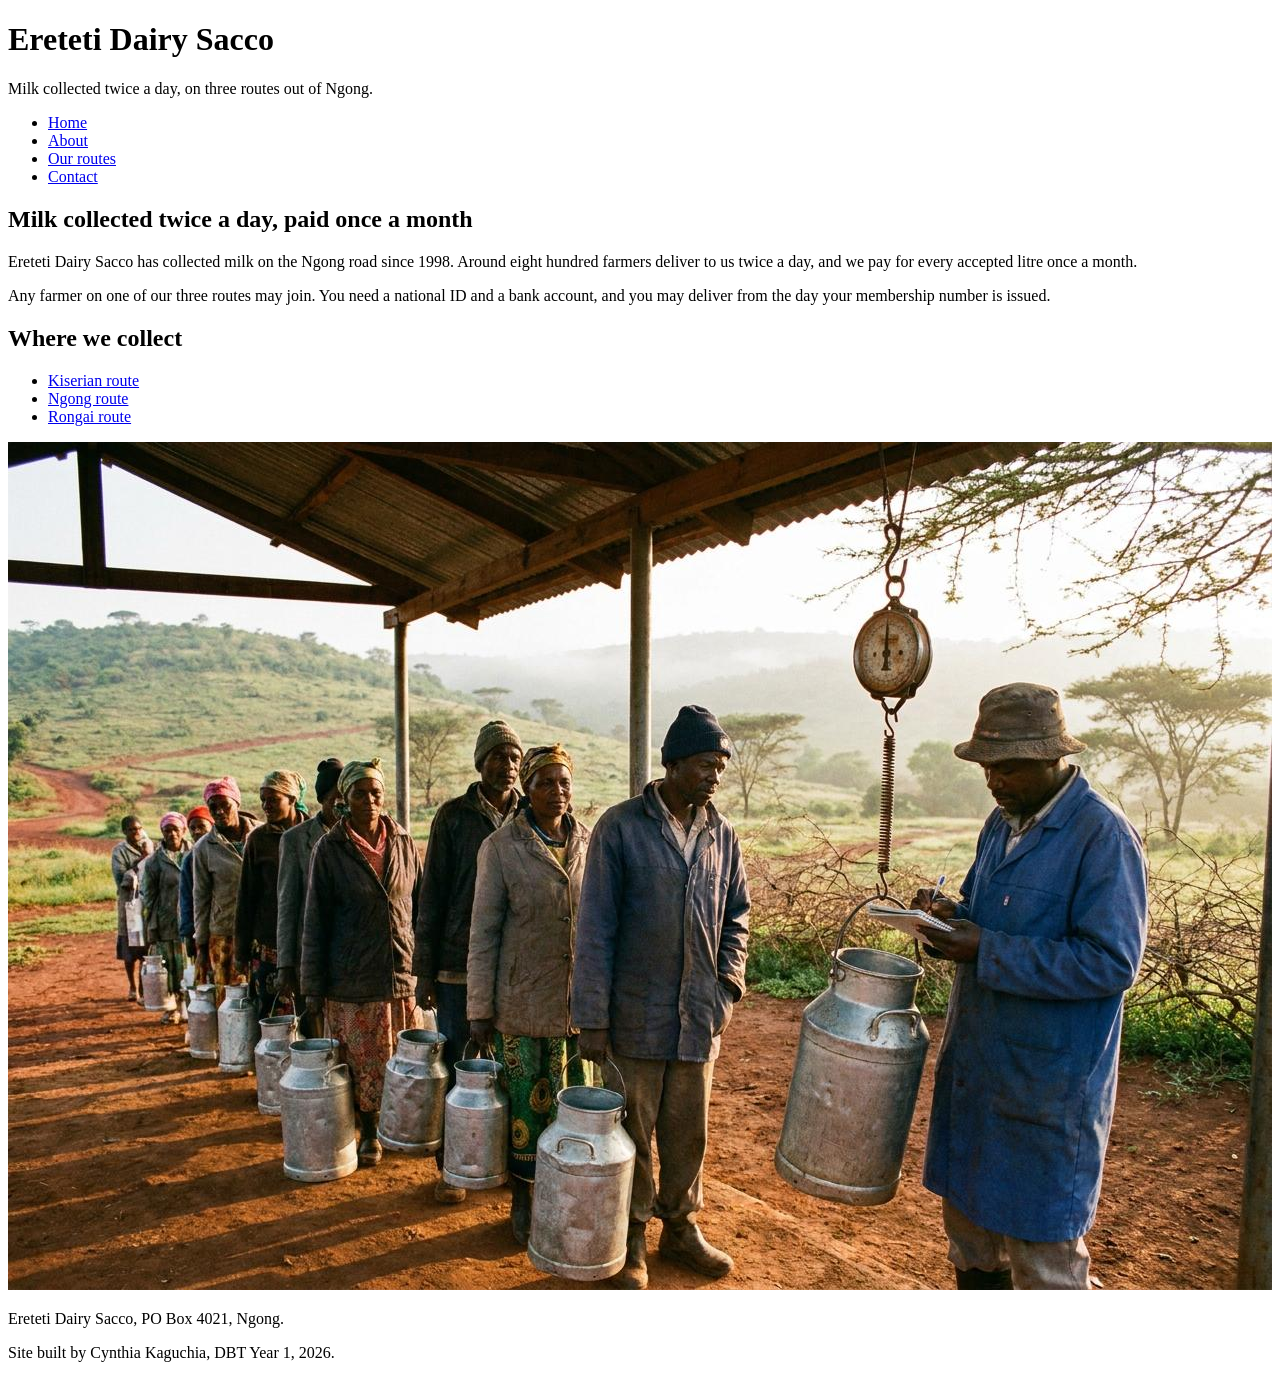
==== index.html @ 5cdb379c "home page" ====
<!DOCTYPE html>
<html lang="en">
<head>
<meta charset="utf-8">
<title>Ereteti Dairy Sacco</title>
</head>
<body>
<header>
<h1>Ereteti Dairy Sacco</h1>
<p>Milk collected twice a day, on three routes out of Ngong.</p>
</header>
<nav>
<ul>
<li><a href="index.html">Home</a></li>
<li><a href="about.html">About</a></li>
<li><a href="routes.html">Our routes</a></li>
<li><a href="contact.html">Contact</a></li>
</ul>
</nav>
<main>
    <section>
<h2>Milk collected twice a day, paid once a month</h2>
<p>Ereteti Dairy Sacco has collected milk on the Ngong road since
1998. Around eight hundred farmers deliver to us twice a day, and
we pay for every accepted litre once a month.</p>
<p>Any farmer on one of our three routes may join. You need a
national ID and a bank account, and you may deliver from the day
your membership number is issued.</p>
   </section>
   <section>
<h2>Where we collect</h2>
<ul>
<li><a href="routes.html">Kiserian route</a></li>
<li><a href="routes.html">Ngong route</a></li>
<li><a href="routes.html">Rongai route</a></li>
</ul>
</section>
<img src="img/collection-centre.jpg"
alt="Farmers queuing with churns at the Kiserian centre">
</main>
<footer>
<p>Ereteti Dairy Sacco, PO Box 4021, Ngong.</p>
<p>Site built by Cynthia Kaguchia, DBT Year 1, 2026.</p>
</footer>
</body>
</html>
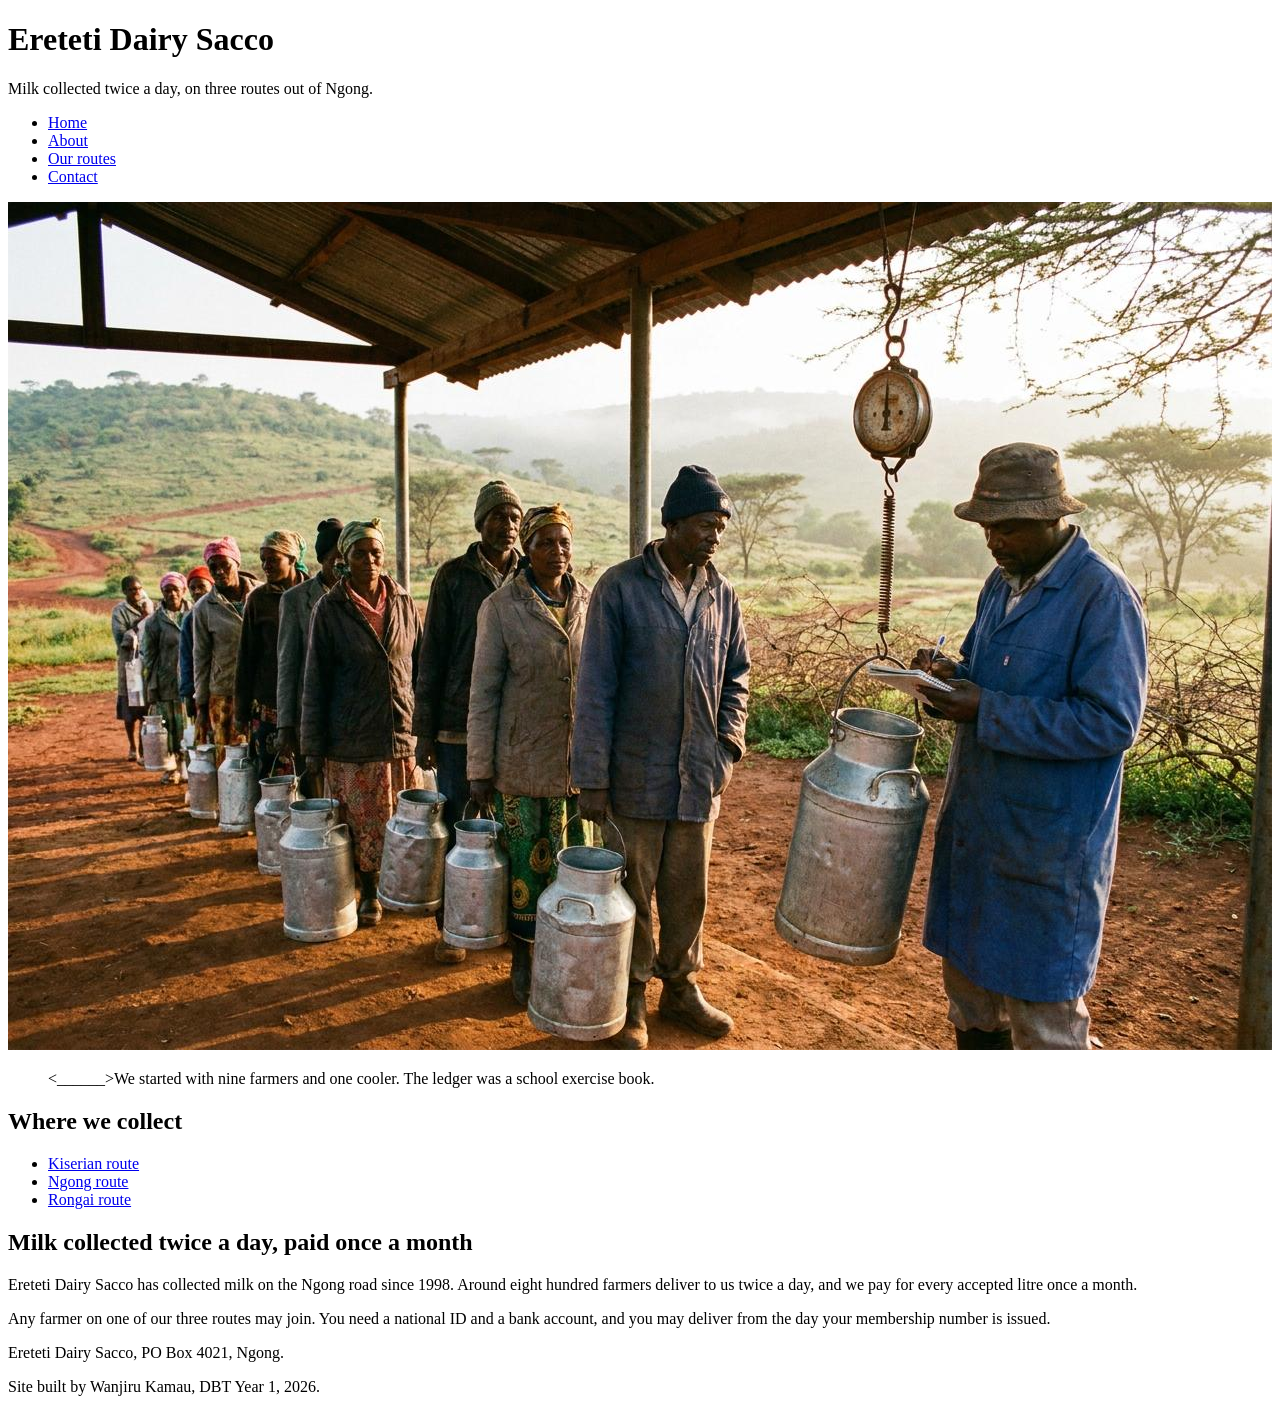
==== commit 7fc3ec6e: "new file:   css/# style.css 	modified:   index.html 	modified:   index.html" ====
--- a/index.html
+++ b/index.html
@@ -4,7 +4,8 @@
 <meta charset="utf-8">
 <title>Ereteti Dairy Sacco</title>
 </head>
-<body>
+<link rel= "stylesheet"href= "css/style.css">
+<body style="background-color: rgb(181, 139, 146)[];"></body>
 <header>
 <h1>Ereteti Dairy Sacco</h1>
 <p>Milk collected twice a day, on three routes out of Ngong.</p>
@@ -18,7 +19,19 @@
 </ul>
 </nav>
 <main>
-    <section>
+    <img src="img/collection-centre.jpg"
+alt="Farmers queuing with churns at the Kiserian centre">
+<blockquote>
+<______>We started with nine farmers and one cooler. The ledger was a
+school exercise book.</______>
+</blockquote>
+<h2>Where we collect</h2>
+<ul>
+<li><a href="routes.html">Kiserian route</a></li>
+<li><a href="routes.html">Ngong route</a></li>
+<li><a href="routes.html">Rongai route</a></li>
+</ul>
+</section>
 <h2>Milk collected twice a day, paid once a month</h2>
 <p>Ereteti Dairy Sacco has collected milk on the Ngong road since
 1998. Around eight hundred farmers deliver to us twice a day, and
@@ -26,21 +39,11 @@
 <p>Any farmer on one of our three routes may join. You need a
 national ID and a bank account, and you may deliver from the day
 your membership number is issued.</p>
-   </section>
-   <section>
-<h2>Where we collect</h2>
-<ul>
-<li><a href="routes.html">Kiserian route</a></li>
-<li><a href="routes.html">Ngong route</a></li>
-<li><a href="routes.html">Rongai route</a></li>
-</ul>
 </section>
-<img src="img/collection-centre.jpg"
-alt="Farmers queuing with churns at the Kiserian centre">
-</main>
+
 <footer>
 <p>Ereteti Dairy Sacco, PO Box 4021, Ngong.</p>
-<p>Site built by Cynthia Kaguchia, DBT Year 1, 2026.</p>
+<p>Site built by Wanjiru Kamau, DBT Year 1, 2026.</p>
 </footer>
 </body>
 </html>
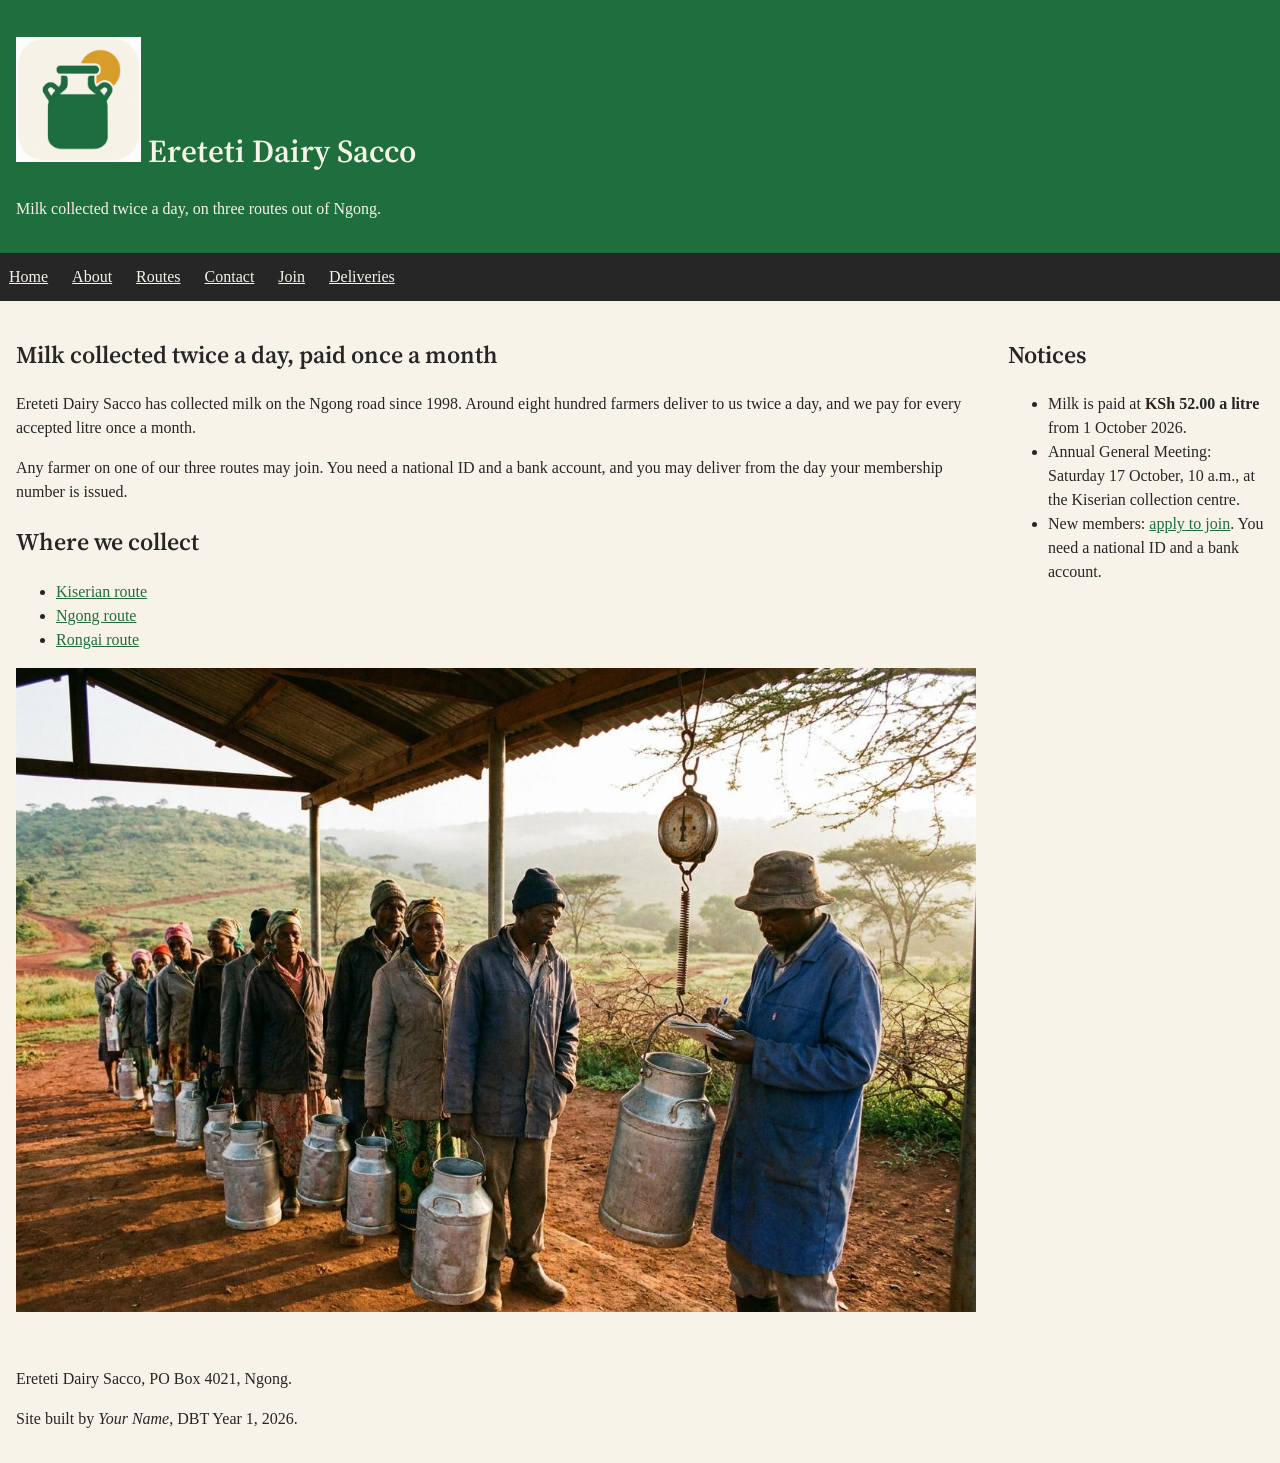
==== commit d1ac673a: "new file:   css/style.css 	new file:   deliveries.html 	new file:   img/favicon-edairy.png 	new file" ====
--- a/index.html
+++ b/index.html
@@ -1,49 +1,93 @@
 <!DOCTYPE html>
 <html lang="en">
 <head>
-<meta charset="utf-8">
-<title>Ereteti Dairy Sacco</title>
+  <meta charset="utf-8">
+  <!-- we add the viewport meta tag-->
+  <meta name="viewport" 
+  content="width=device-width, initial-scale=1.0">
+  <title>Ereteti Dairy Sacco</title>
+  <link rel="preconnect" href="https://fonts.googleapis.com">
+<link rel="preconnect" href="https://fonts.gstatic.com" crossorigin>
+<link href="https://fonts.googleapis.com/css2?family=Source+Sans+3:ital,wght@0,200..900;1,200..900&family=Source+Serif+4:ital,opsz,wght@0,8..60,200..900;1,8..60,200..900&display=swap" rel="stylesheet">
+  <link rel="stylesheet" href="css/style.css">
+  <!-- placeholder: swap for img/favicon.png -->
+  <link rel="icon" type="image/png"
+        href="img/favicon-edairy.png">
 </head>
-<link rel= "stylesheet"href= "css/style.css">
-<body style="background-color: rgb(181, 139, 146)[];"></body>
-<header>
-<h1>Ereteti Dairy Sacco</h1>
-<p>Milk collected twice a day, on three routes out of Ngong.</p>
-</header>
-<nav>
-<ul>
-<li><a href="index.html">Home</a></li>
-<li><a href="about.html">About</a></li>
-<li><a href="routes.html">Our routes</a></li>
-<li><a href="contact.html">Contact</a></li>
-</ul>
-</nav>
-<main>
-    <img src="img/collection-centre.jpg"
-alt="Farmers queuing with churns at the Kiserian centre">
-<blockquote>
-<______>We started with nine farmers and one cooler. The ledger was a
-school exercise book.</______>
-</blockquote>
-<h2>Where we collect</h2>
-<ul>
-<li><a href="routes.html">Kiserian route</a></li>
-<li><a href="routes.html">Ngong route</a></li>
-<li><a href="routes.html">Rongai route</a></li>
-</ul>
-</section>
-<h2>Milk collected twice a day, paid once a month</h2>
-<p>Ereteti Dairy Sacco has collected milk on the Ngong road since
-1998. Around eight hundred farmers deliver to us twice a day, and
-we pay for every accepted litre once a month.</p>
-<p>Any farmer on one of our three routes may join. You need a
-national ID and a bank account, and you may deliver from the day
-your membership number is issued.</p>
-</section>
+<body>
 
-<footer>
-<p>Ereteti Dairy Sacco, PO Box 4021, Ngong.</p>
-<p>Site built by Wanjiru Kamau, DBT Year 1, 2026.</p>
-</footer>
+  <header>
+    <h1>
+      <!-- placeholder: swap for img/logo.png -->
+      <img src="img/logo-edairy.png"
+           alt="" class="logo">
+      Ereteti Dairy Sacco
+    </h1>   
+    <p>Milk collected twice a day, on three routes
+       out of Ngong.</p>
+  </header>
+
+  <nav>
+    <ul>
+      <li><a href="index.html">Home</a></li>
+      <li><a href="about.html">About</a></li>
+      <li><a href="routes.html">Routes</a></li>
+      <li><a href="contact.html">Contact</a></li>
+      <li><a href="register.html">Join</a></li>
+      <li><a href="deliveries.html">Deliveries</a>
+      </li>
+    </ul>
+  </nav>
+
+  <main>
+    <section>
+      <h2>Milk collected twice a day,
+          paid once a month</h2>
+      <p>Ereteti Dairy Sacco has collected milk on
+      the Ngong road since 1998. Around eight hundred
+      farmers deliver to us twice a day, and we pay
+      for every accepted litre once a month.</p>
+      <p>Any farmer on one of our three routes may
+      join. You need a national ID and a bank account,
+      and you may deliver from the day your
+      membership number is issued.</p>
+    </section>
+
+    <section>
+      <h2>Where we collect</h2>
+      <ul class="route-cards">
+        <li><a href="routes.html">Kiserian route</a>
+        </li>
+        <li><a href="routes.html">Ngong route</a></li>
+        <li><a href="routes.html">Rongai route</a></li>
+      </ul>
+      <img src="img/collection-centre.jpg"
+           alt="Farmers queuing with churns at
+                the Kiserian centre">
+    </section>
+  </main>
+
+  <aside>
+    <h2>Notices</h2>
+    <ul>
+      <li>Milk is paid at
+          <strong>KSh 52.00 a litre</strong>
+          from 1 October 2026.</li>
+      <li>Annual General Meeting: Saturday
+          17 October, 10 a.m., at the
+          Kiserian collection centre.</li>
+      <li>New members:
+          <a href="register.html">apply to join</a>.
+          You need a national ID and a
+          bank account.</li>
+    </ul>
+  </aside>
+
+  <footer>
+    <p>Ereteti Dairy Sacco, PO Box 4021, Ngong.</p>
+    <p>Site built by <em>Your Name</em>,
+       DBT Year 1, 2026.</p>
+  </footer>
+
 </body>
-</html>+</html>
--- a/css/style.css
+++ b/css/style.css
@@ -0,0 +1,104 @@
+/*elements
+the *-selects all elements
+*/
+*{
+  box-sizing: border-box;
+}
+
+body{
+    margin:0;
+    background-color:#f7f3e8;
+    color: #262626;
+    line-height:1.5;
+    /*font faces
+    1.source sans 3
+    2.source serif 4
+    */ font-family: source sans 3, source serif 4,sans-serif;
+}
+h1,h2{
+    font-family:'source serif 4',serif;
+    /*bold,bolder...*/
+    font-weight:600;
+}
+header{
+    background-color:#1f6f3e;
+    color:#f7f3e8
+
+}
+nav{
+    background: #262626;
+}
+nav a{
+    color: #f7f3e8;
+}
+a{
+    color: #1f6f3e;
+}
+header,main,aside,footer{
+    padding: 1rem;/*a relative unitp*/
+}
+img{
+    max-width:100%;
+    height:auto;
+}
+/*Flexbox - organising element along an axis - menu's*/
+nav ul{
+    display:flex;
+    flex-wrap:wrap;
+    gap:0.25rem 1.5rem;
+    list-style:none;
+    margin:0%;
+    /*what is the value for padding-top,padding-bottom,padding-right,padding-left*/
+    padding:0.75rem 1dvh;
+}
+nav{
+    position:sticky;
+    top:0;
+}
+/*grid-layout*/
+body{
+    display:grid;
+    grid-template-columns:minmax(0,1fr) 18rem;
+    grid-template-areas: 
+    "header header"
+    "nav nav"
+    "main aside"
+    "footer footer";
+}
+header{grid-area:header;}
+nav{grid-area:nav;}
+main{grid-area:main;}
+aside{grid-area:aside;}
+footer{grid-area:footer;}
+
+/*RWD*-Responsive web design/
+/*media qureries - to apply different styles for different screen sizes*/
+ .logo{
+            width:10%;
+    }
+        
+@media (max-width: 700px){
+    body{
+        grid-template-columns: minmax(0,1fr);
+        grid-template-areas:
+        "header"
+        "nav"
+        "main"
+        "aside"
+        "footer";
+       
+
+    footer{
+        border-top: 3px solid #d8a22b;
+    }
+        nav{
+        position:static;
+        }
+        nav ul{
+            flex-direction:column;
+            gap:0.25rem 0;
+        }
+            .logo{
+            width:2.5rem;
+        }
+} }
